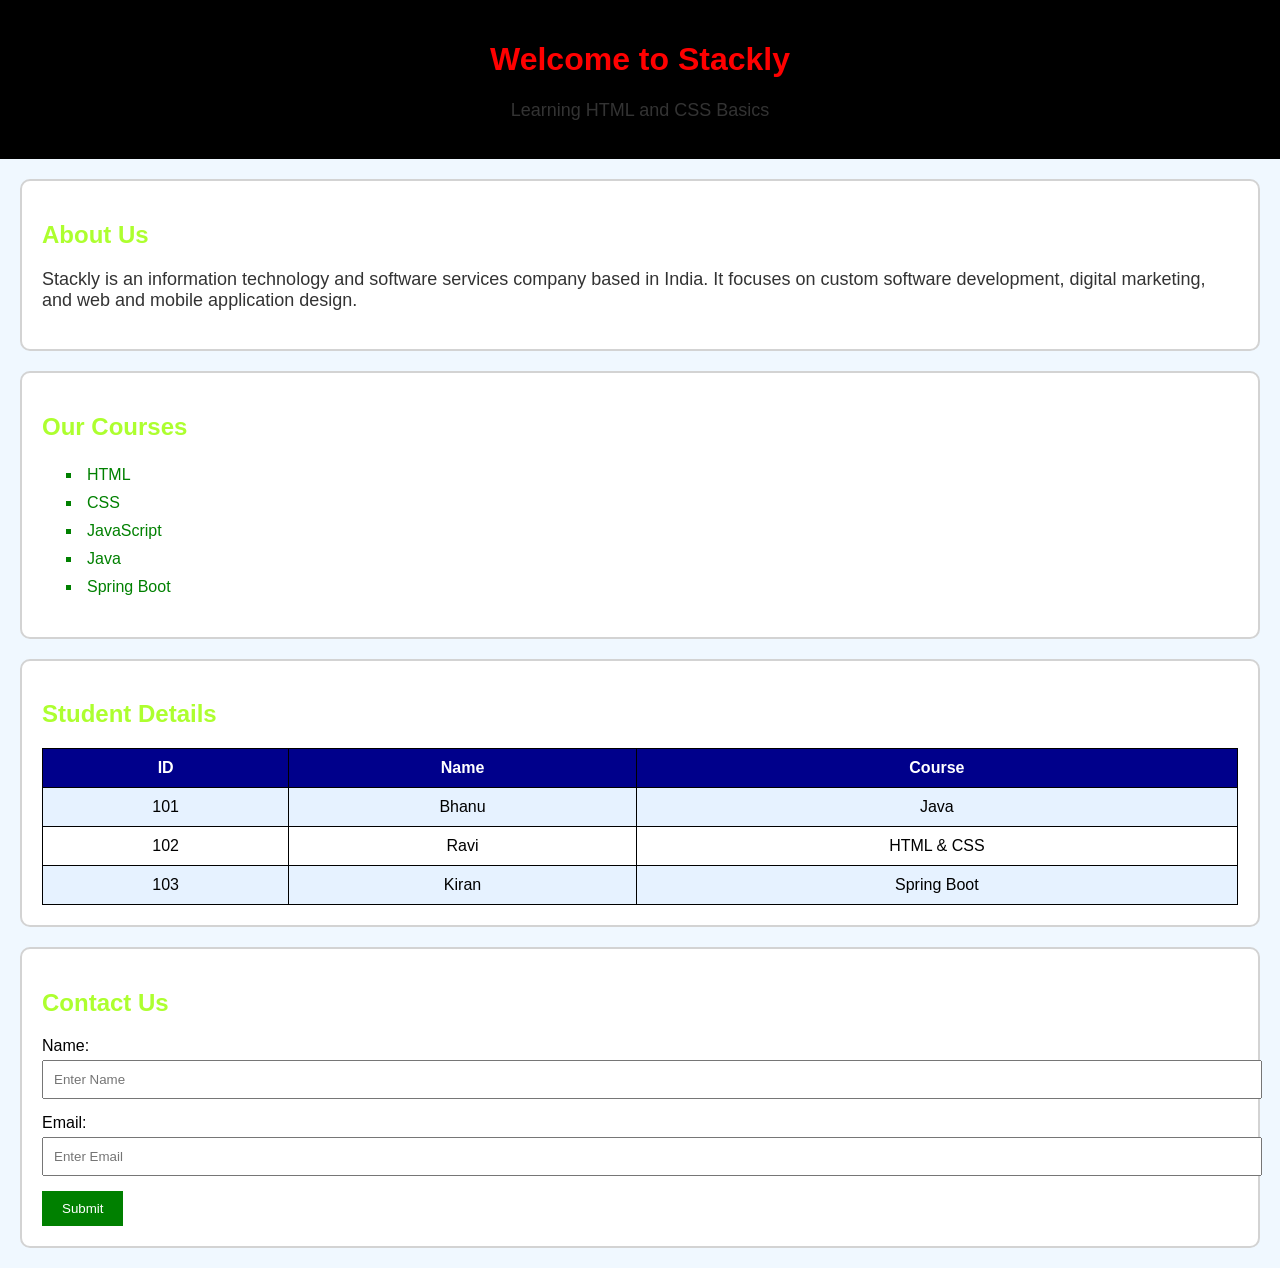
==== index.html @ 8aaec36f "new project" ====
<!DOCTYPE html>
<html lang="en">
<head>
    <meta charset="UTF-8">
    <title>HTML CSS Demo</title>
    <link rel="stylesheet" href="style.css">
</head>
<body>

    <header>
        <h1>Welcome to Stackly</h1>
        <p>Learning HTML and CSS Basics</p>
    </header>

    <section class="about">
        <h2>About Us</h2>
        <p>
            Stackly is an information technology and software services company based in India. It focuses on custom software development, 
            digital marketing, and web and mobile application design. 
        </p>
    </section>

    <section class="services">
        <h2>Our Courses</h2>
        <ul>
            <li>HTML</li>
            <li>CSS</li>
            <li>JavaScript</li>
            <li>Java</li>
            <li>Spring Boot</li>
        </ul>
    </section>

    <section class="student-table">
        <h2>Student Details</h2>

        <table>
            <tr>
                <th>ID</th>
                <th>Name</th>
                <th>Course</th>
            </tr>

            <tr>
                <td>101</td>
                <td>Bhanu</td>
                <td>Java</td>
            </tr>

            <tr>
                <td>102</td>
                <td>Ravi</td>
                <td>HTML & CSS</td>
            </tr>

            <tr>
                <td>103</td>
                <td>Kiran</td>
                <td>Spring Boot</td>
            </tr>
        </table>
    </section>

    <section class="contact">
        <h2>Contact Us</h2>

        <form>
            <label>Name:</label>
            <input type="text" placeholder="Enter Name">

            <label>Email:</label>
            <input type="email" placeholder="Enter Email">

            <button type="submit">Submit</button>
        </form>
    </section>

</body>
</html>
---- style.css ----
/* Body Styling */
body {
    background-color: #f0f8ff;
    font-family: Arial, sans-serif;
    margin: 0;
    padding: 0;
}

/* Header */
header {
    background-color: black;
    color: red;
    text-align: center;
    padding: 20px;
}

/* Section Styling */
section {
    background-color: white;
    margin: 20px;
    padding: 20px;
    border: 2px solid lightgray;
    border-radius: 10px;
}

/* Headings */
h2 {
    color: greenyellow;
}

/* Paragraph */
p {
    color: #333;
    font-size: 18px;
}

/* List */
ul {
    list-style-type: square;
}

li {
    color: green;
    padding: 5px;
}

/* Table */
table {
    width: 100%;
    border-collapse: collapse;
}

th {
    background-color: darkblue;
    color: white;
}

th,
td {
    border: 1px solid black;
    padding: 10px;
    text-align: center;
}

tr:nth-child(even) {
    background-color: #e6f2ff;
}

/* Form */
input {
    width: 100%;
    padding: 10px;
    margin-top: 5px;
    margin-bottom: 15px;
}

button {
    background-color: green;
    color: white;
    padding: 10px 20px;
    border: none;
    cursor: pointer;
}

button:hover {
    background-color: darkgreen;
}

/* Footer */
footer {
    background-color: black;
    color: white;
    text-align: center;
    padding: 15px;
}
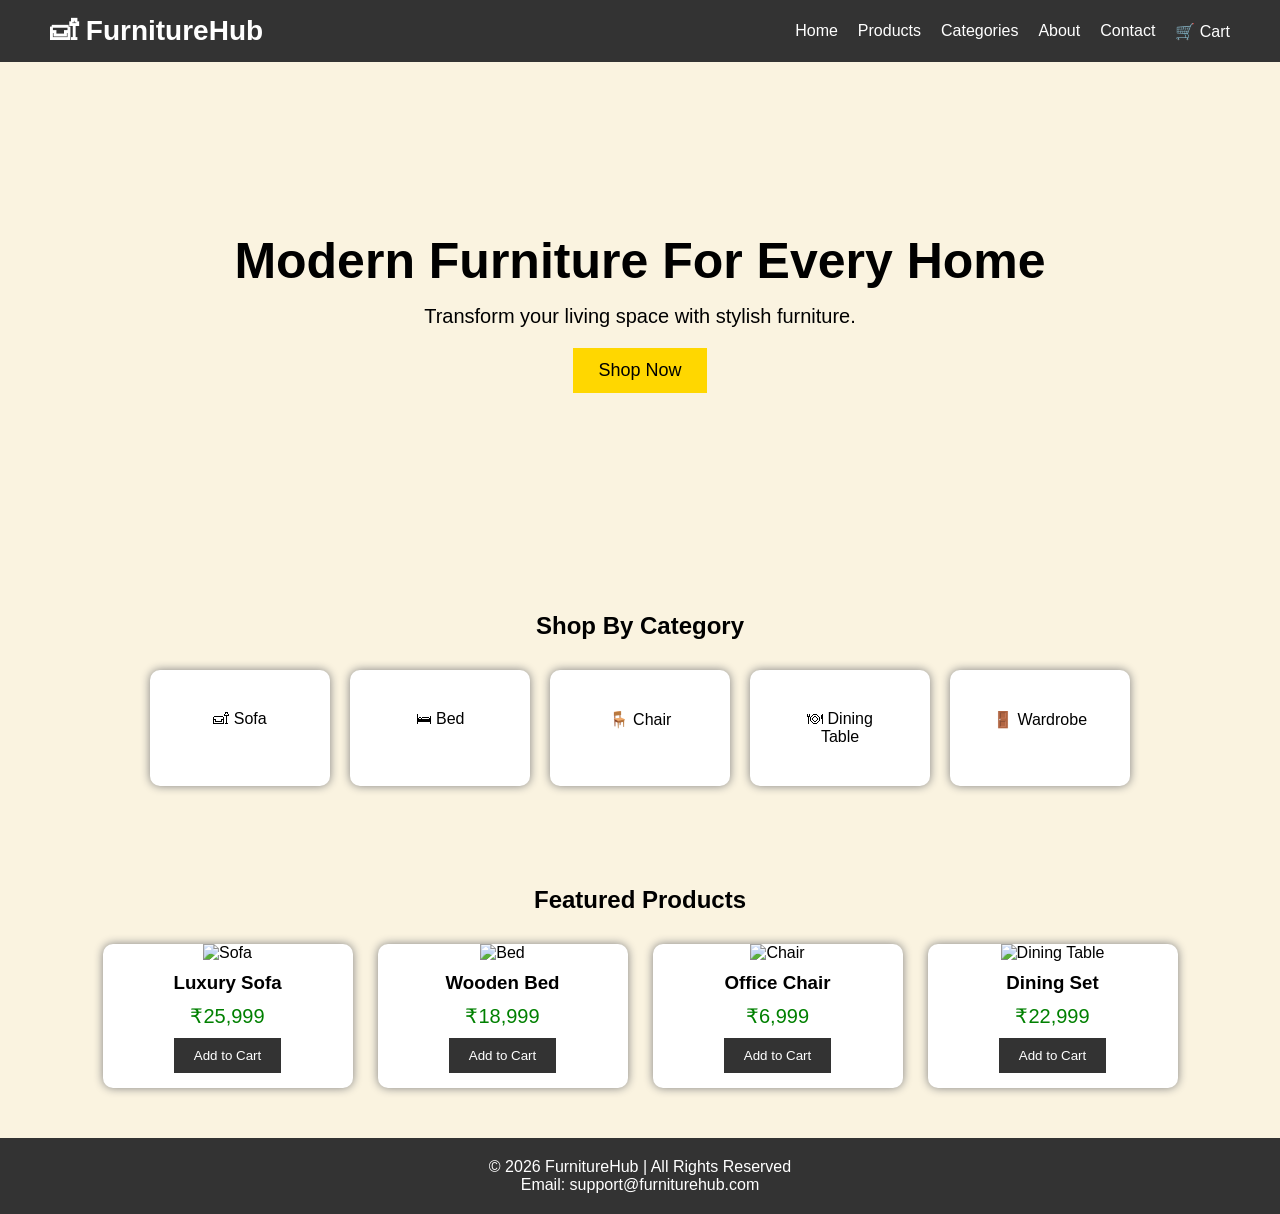
==== commit 45eec155: "Furniture website" ====
--- a/index.html
+++ b/index.html
@@ -2,78 +2,95 @@
 <html lang="en">
 <head>
     <meta charset="UTF-8">
-    <title>HTML CSS Demo</title>
+    <meta name="viewport" content="width=device-width, initial-scale=1.0">
+    <title>Home Furniture</title>
     <link rel="stylesheet" href="style.css">
 </head>
 <body>
 
+    <!-- Header -->
     <header>
-        <h1>Welcome to Stackly</h1>
-        <p>Learning HTML and CSS Basics</p>
+        <div class="logo">🛋 FurnitureHub</div>
+
+        <nav>
+            <ul>
+                <li><a href="#">Home</a></li>
+                <li><a href="#">Products</a></li>
+                <li><a href="#">Categories</a></li>
+                <li><a href="#">About</a></li>
+                <li><a href="#">Contact</a></li>
+                <li><a href="#">🛒 Cart</a></li>
+            </ul>
+        </nav>
     </header>
 
-    <section class="about">
-        <h2>About Us</h2>
-        <p>
-            Stackly is an information technology and software services company based in India. It focuses on custom software development, 
-            digital marketing, and web and mobile application design. 
-        </p>
+    <!-- Hero Section -->
+    <section class="hero">
+        <h1>Modern Furniture For Every Home</h1>
+        <p>Transform your living space with stylish furniture.</p>
+        <button>Shop Now</button>
     </section>
 
-    <section class="services">
-        <h2>Our Courses</h2>
-        <ul>
-            <li>HTML</li>
-            <li>CSS</li>
-            <li>JavaScript</li>
-            <li>Java</li>
-            <li>Spring Boot</li>
-        </ul>
+    <!-- Categories -->
+    <section class="categories">
+        <h2>Shop By Category</h2>
+
+        <div class="category-container">
+            <div class="card">🛋 Sofa</div>
+            <div class="card">🛏 Bed</div>
+            <div class="card">🪑 Chair</div>
+            <div class="card">🍽 Dining Table</div>
+            <div class="card">🚪 Wardrobe</div>
+        </div>
     </section>
 
-    <section class="student-table">
-        <h2>Student Details</h2>
+    <!-- Products -->
+    <section class="products">
+        <h2>Featured Products</h2>
 
-        <table>
-            <tr>
-                <th>ID</th>
-                <th>Name</th>
-                <th>Course</th>
-            </tr>
+        <div class="product-container">
 
-            <tr>
-                <td>101</td>
-                <td>Bhanu</td>
-                <td>Java</td>
-            </tr>
+    <!-- Sofa -->
+    <div class="product-card">
+        <img src="https://i.ibb.co/2YK4d1hC/sofa.jpg" alt="Sofa">
+        <h3>Luxury Sofa</h3>
+        <p>₹25,999</p>
+        <button>Add to Cart</button>
+    </div>
 
-            <tr>
-                <td>102</td>
-                <td>Ravi</td>
-                <td>HTML & CSS</td>
-            </tr>
+    <!-- Bed -->
+    <div class="product-card">
+        <img src="https://i.ibb.co/99dfN7ry/bed.jpg" alt="Bed">
+        <h3>Wooden Bed</h3>
+        <p>₹18,999</p>
+        <button>Add to Cart</button>
+    </div>
 
-            <tr>
-                <td>103</td>
-                <td>Kiran</td>
-                <td>Spring Boot</td>
-            </tr>
-        </table>
+    <!-- Chair -->
+    <div class="product-card">
+        <img src="https://i.ibb.co/k6s6B0b9/chair.jpg" alt="Chair">
+        <h3>Office Chair</h3>
+        <p>₹6,999</p>
+        <button>Add to Cart</button>
+    </div>
+
+    <!-- Dining Table -->
+    <div class="product-card">
+        <img src="https://i.ibb.co/LzCJF80L/dining-table.jpg" alt="Dining Table">
+        <h3>Dining Set</h3>
+        <p>₹22,999</p>
+        <button>Add to Cart</button>
+    </div>
+
+</div>
+        </div>
     </section>
 
-    <section class="contact">
-        <h2>Contact Us</h2>
-
-        <form>
-            <label>Name:</label>
-            <input type="text" placeholder="Enter Name">
-
-            <label>Email:</label>
-            <input type="email" placeholder="Enter Email">
-
-            <button type="submit">Submit</button>
-        </form>
-    </section>
+    <!-- Footer -->
+    <footer>
+        <p>© 2026 FurnitureHub | All Rights Reserved</p>
+        <p>Email: support@furniturehub.com</p>
+    </footer>
 
 </body>
 </html>
--- a/style.css
+++ b/style.css
@@ -1,95 +1,162 @@
-/* Body Styling */
-body {
-    background-color: #f0f8ff;
-    font-family: Arial, sans-serif;
-    margin: 0;
-    padding: 0;
+*{
+    margin:0;
+    padding:0;
+    box-sizing:border-box;
+    font-family:Arial, sans-serif;
+}
+
+body{
+    background-color: #FAF3E0;
 }
 
 /* Header */
-header {
-    background-color: black;
-    color: red;
-    text-align: center;
-    padding: 20px;
+
+header{
+    background:#333;
+    color:white;
+    padding:15px 50px;
+    display:flex;
+    justify-content:space-between;
+    align-items:center;
 }
 
-/* Section Styling */
-section {
-    background-color: white;
-    margin: 20px;
-    padding: 20px;
-    border: 2px solid lightgray;
-    border-radius: 10px;
+.logo{
+    font-size:28px;
+    font-weight:bold;
 }
 
-/* Headings */
-h2 {
-    color: greenyellow;
+nav ul{
+    display:flex;
+    list-style:none;
 }
 
-/* Paragraph */
-p {
-    color: #333;
-    font-size: 18px;
+nav ul li{
+    margin-left:20px;
 }
 
-/* List */
-ul {
-    list-style-type: square;
+nav ul li a{
+    color:white;
+    text-decoration:none;
 }
 
-li {
-    color: green;
-    padding: 5px;
+nav ul li a:hover{
+    color:gold;
 }
 
-/* Table */
-table {
-    width: 100%;
-    border-collapse: collapse;
+/* Hero Section */
+
+.hero{
+    height:500px;
+    background:url("https://i.ibb.co/GhW4mVD/background.avif");
+    background-size:cover;
+    background-position:center;
+    display:flex;
+    flex-direction:column;
+    justify-content:center;
+    align-items:center;
+    color:black;
+    text-align:center;
 }
 
-th {
-    background-color: darkblue;
-    color: white;
+.hero h1{
+    font-size:50px;
+    margin-bottom:15px;
 }
 
-th,
-td {
-    border: 1px solid black;
-    padding: 10px;
-    text-align: center;
+.hero p{
+    font-size:20px;
+    margin-bottom:20px;
 }
 
-tr:nth-child(even) {
-    background-color: #e6f2ff;
+.hero button{
+    padding:12px 25px;
+    border:none;
+    background:gold;
+    cursor:pointer;
+    font-size:18px;
 }
 
-/* Form */
-input {
-    width: 100%;
-    padding: 10px;
-    margin-top: 5px;
-    margin-bottom: 15px;
+/* Categories */
+
+.categories{
+    padding:50px;
+    text-align:center;
 }
 
-button {
-    background-color: green;
-    color: white;
-    padding: 10px 20px;
-    border: none;
-    cursor: pointer;
+.category-container{
+    display:flex;
+    justify-content:center;
+    gap:20px;
+    margin-top:30px;
+    flex-wrap:wrap;
 }
 
-button:hover {
-    background-color: darkgreen;
+.card{
+    background:white;
+    width:180px;
+    padding:40px;
+    border-radius:10px;
+    box-shadow:0 0 10px gray;
+    cursor:pointer;
+}
+
+.card:hover{
+    transform:scale(1.05);
+}
+
+/* Products */
+
+.products{
+    padding:50px;
+    text-align:center;
+}
+
+.product-container{
+    display:flex;
+    justify-content:center;
+    gap:25px;
+    flex-wrap:wrap;
+    margin-top:30px;
+}
+
+.product-card{
+    width:250px;
+    background:white;
+    border-radius:10px;
+    overflow:hidden;
+    box-shadow:0 0 10px gray;
+}
+
+.product-card img{
+    width:100%;
+    height:180px;
+    object-fit:cover;
+}
+
+.product-card h3{
+    margin:10px;
+}
+
+.product-card p{
+    color:green;
+    font-size:20px;
+    margin-bottom:10px;
+}
+
+.product-card button{
+    margin-bottom:15px;
+    padding:10px 20px;
+    background:#333;
+    color:white;
+    border:none;
+    cursor:pointer;
 }
 
 /* Footer */
-footer {
-    background-color: black;
-    color: white;
-    text-align: center;
-    padding: 15px;
+
+footer{
+    background:#333;
+    color:white;
+    text-align:center;
+    padding:20px;
 }
